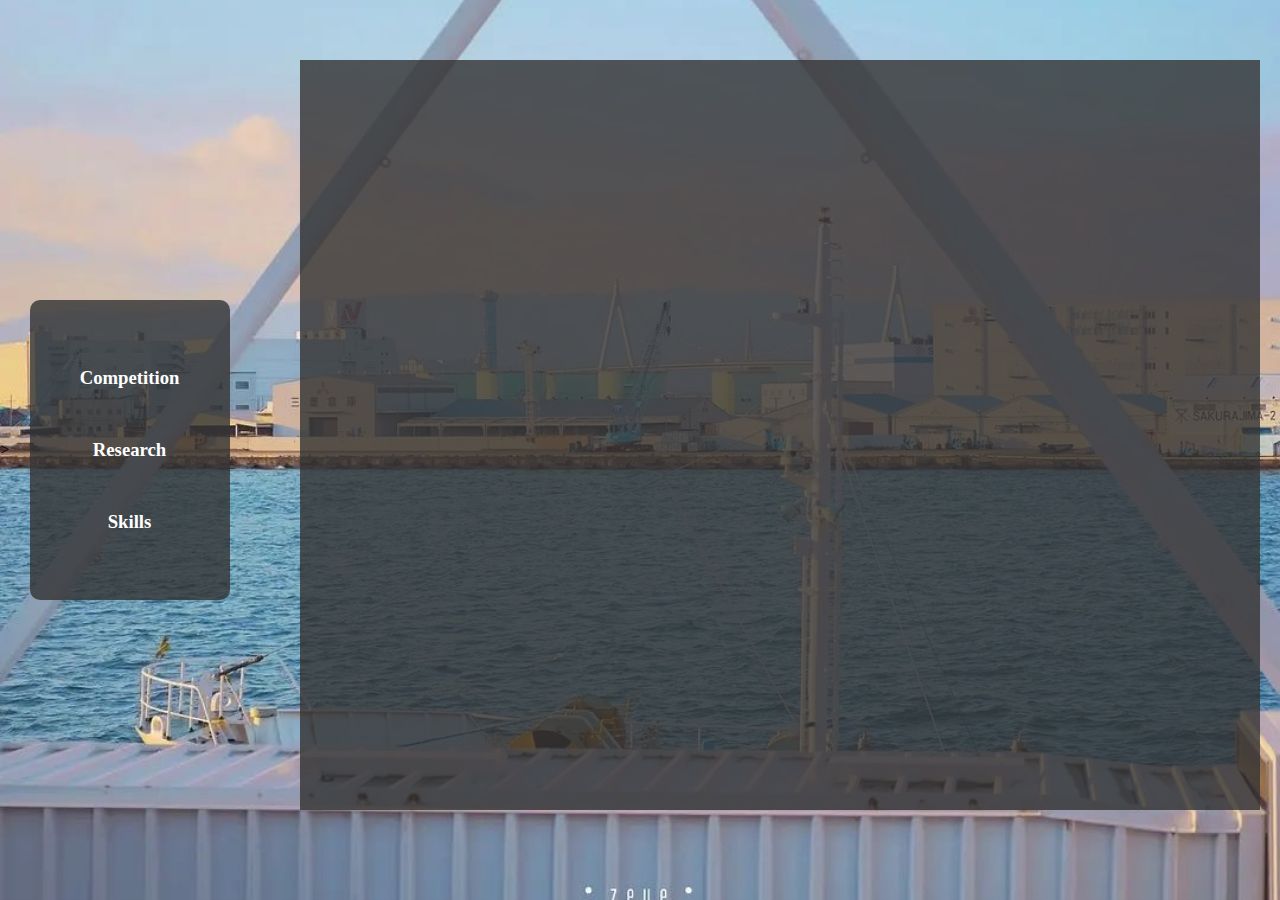
==== pages/ds_page/index.html @ 83cfbe46 "update first time" ====
<!DOCTYPE html>
<html lang="en">
<head>
    <meta charset="utf-8" />
    <meta http-equiv="X-UA-Compatible" content="IE=edge">
    <!-- Title of this subpage-->>
    <title>Huirong Zhou|Data Science</title>
    <meta name="viewport" content="width=device-width, initial-scale=1">
    <link rel="stylesheet" type="text/css" media="screen" href="ds_index.css" />
    <script src="index.js"></script>
</head>
    <body>
        <!-- Content on the left, 4 MAXIMUM-->
        <div class="left_container">
            <div class="btn competition" onclick="showContent('competition')">
                <h3>Competition</h3>
            </div>
            <div class="btn research" onclick="showContent('research')">
                <h3>Research</h3>
            </div>
            <div class="btn inschool" onclick="showContent('inschool')">
                <h3>Skills</h3>
            </div>

        
        </div>   
        <div class="right_container">
            <!-- Detailed information of the first category -->
            <div class="right_present_competition content">
                <div class="card">
                    <h1>Kaggle: LLM Prompt Generation Competition - Silver Medal (Top 5%)</h1>
                    <h2>April 2024</h2>
                    <p>
                        Participated in the Kaggle competition focused on generating prompts for large language models, achieving a silver medal in the top 5% of participants.
                    </p>
                </div>
                <hr /> <!-- Horizontal line separator -->
                <div class="card">
                    <h1>Tianchi: CCL2024-Eval Second Chinese Frame Semantic Parsing Evaluation Competition -Open Track Top 3/Closed Track Top 4</h1>
                    <h2>May 2024</h2>
                    <p>
                        Competed in the second Chinese Frame Semantic Parsing Evaluation competition on Tianchi, securing top 3 in the open track and top 4 in the closed track.
                    </p>
                </div>
                <hr /> <!-- Horizontal line separator -->
                <div class="card">
                    <h1>11th National College Student Mathematics Competition - Second Prize</h1>
                    <h2>November 2019</h2>
                    <p>
                        Awarded the second prize in the 11th National College Student Mathematics Competition, demonstrating strong mathematical skills and problem-solving abilities.
                    </p>
                </div>
                <hr /> <!-- Horizontal line separator -->
                <div class="card">
                    <h1>30th Beijing College Student Mathematics Competition - First Prize</h1>
                    <h2>December 2019</h2>
                    <p>
                        Achieved first prize in the 30th Beijing College Student Mathematics Competition, highlighting excellence in mathematical understanding and application.
                    </p>
                </div>
            </div>

            <!-- Detailed information of the second category -->
            <div class="right_present_research content">
                <div class="card">
                    <h1>Kaggle Competition: Recovering Language Model Prompts</h1>
                    <h2>May 2024</h2>
                    <p>
                        Text generation task. Generated training samples for fine-tuning the Mistral 7B model despite limited training data. Utilized a carefully designed few-shot learning strategy to fully exploit the model's potential, achieving a final test accuracy of over 68%.
                    </p>
                </div>
                <hr /> <!-- Horizontal line separator -->
                <div class="card">
                    <h1>Tianchi Competition: Chinese Frame Semantic Parsing</h1>
                    <h2>April 2024</h2>
                    <p>
                        Extracted frame semantic structures from Chinese text, addressing three tasks: identifying frame information, argument spans, and argument roles. Used pre-trained large models to generate word embedding vectors, coupled with innovative position encoding. Trained a transformer-based model to deeply understand events or situations in sentences, achieving a weighted score of 71.41 across the three tasks.
                    </p>
                </div>
                <hr /> <!-- Horizontal line separator -->
                <div class="card">
                    <h1>Image Recognition Project</h1>
                    <h2>November 2023</h2>
                    <p>
                        Employed deep learning techniques to construct CNN and VGG models optimized through transfer learning for efficient recognition and classification of pistachio images. Achieved over 90% recognition accuracy on the test set through meticulous data preprocessing, model training, and optimization.
                    </p>
                </div>
            </div>


            <!-- Detailed information of the third category -->
            <div class="right_present_inschool content">
                <div class="card">
                    <div class="card">
                        <h1>Programming</h1>
                        <h2>Python, R, SQL, Stata, SAS
                        </p>
                    </div>
                <div class="card">
                    <div class="card">
                        <h1>Language</h1>
                        <h2>TOFEL 97 marks, GRE  322 marks                 
                        </p>
                </div>
            </div>
        </div>
        <div class="return">
            <div class="btn ds_to_home">
                <a href="../../index.html">
                    <h2>Return</h2>
                </a>
            </div>
        </div>
        <script>
            // Initialize with 'Professional' content displayed
            showContent('professional');
        </script>
    </body>
</html>
---- pages/ds_page/ds_index.css ----
*{
    margin: 0;
    padding: 0;
    box-sizing: border-box;
  }

body{
    min-height: 100vh;
    display: flex;
    justify-content: center;
    align-items: center;
    background-image: url('../../dict/images/ds_cover.jpg');
    background-position: center;
    background-size: cover;
    background-repeat: no-repeat;
    /* flex-direction: column; */
  }

  .left_container {
    width: 200px;
    height: 300px;
    background-color: rgba(51, 51, 51, 0.8); /* Background color with 80% opacity */
    display: flex;
    flex-direction: column;
    align-items: center;
    justify-content: center;
    border-radius: 10px; /* Adding border-radius for rounded corners */
    /* margin-left: 20px; */
    margin-right:50px;
    margin-left: 20px;
}

.btn {
    padding: 20px;
    margin: 5px;
    color: #fff;
    text-align: center;
    cursor: pointer;
    transition: background-color 0.3s ease; /* Adding a smooth transition effect on hover */
}

/* Hover effect on buttons */
.btn:hover {
    background-color: #555; /* Change the background color on hover */
}

.right_container{
    position: relative;
    width: 75%;
    height: 750px;
    background-color: rgba(51, 51, 51, 0.8);
    display: flex;
    flex-direction: column;
    align-items: center;
    justify-content: center;
    padding: 20px;
    margin: 20px 20px 50px 20px;
}

.right_present_professional,
.right_present_research,
.right_present_inschool,
.right_present_competition {
    position: absolute;
    top: 30px;
    left: 50px;
    right: 50px;
    bottom: 50px;
    padding: 20px; /* Add padding for spacing */
    display: none;
    box-sizing: border-box; /* Include padding in the total width */
    max-height: 800px;
    overflow-y: auto; 
}

.right_present_professional.active,
.right_present_research.active,
.right_present_inschool.active,
.right_present_comptition.active {
    display: block;
}

.card {
    position: relative;
    color: #fff;
    /* justify-content: center; */
}

.card h1{
    font-size: 24px;
    font-weight: 400;
    margin-top: 10px;
}

.card h2{
    font-size: 18px;
    font-weight: 200;
    margin-bottom: 20px;
}

.card p{
    font-size: 14px;
    font-weight: 200;
    margin-bottom: 25px;
}

.stacking_img {
    position: relative;
    text-align: center;
}

.stacking_img img {
    top: 50%;
    left: 50%;
    width: 70%;
    height: 70%;
}

.stacking_img p {
    /* 用于占据空间，以避免文本与图片重叠 */
    margin: 0;
}

.return {
    position: relative;
    display: flex;
    margin: 850px 0 0 0;
}

a:link {
    color: #fff;
}

a:visited{
    color: #fff;
}
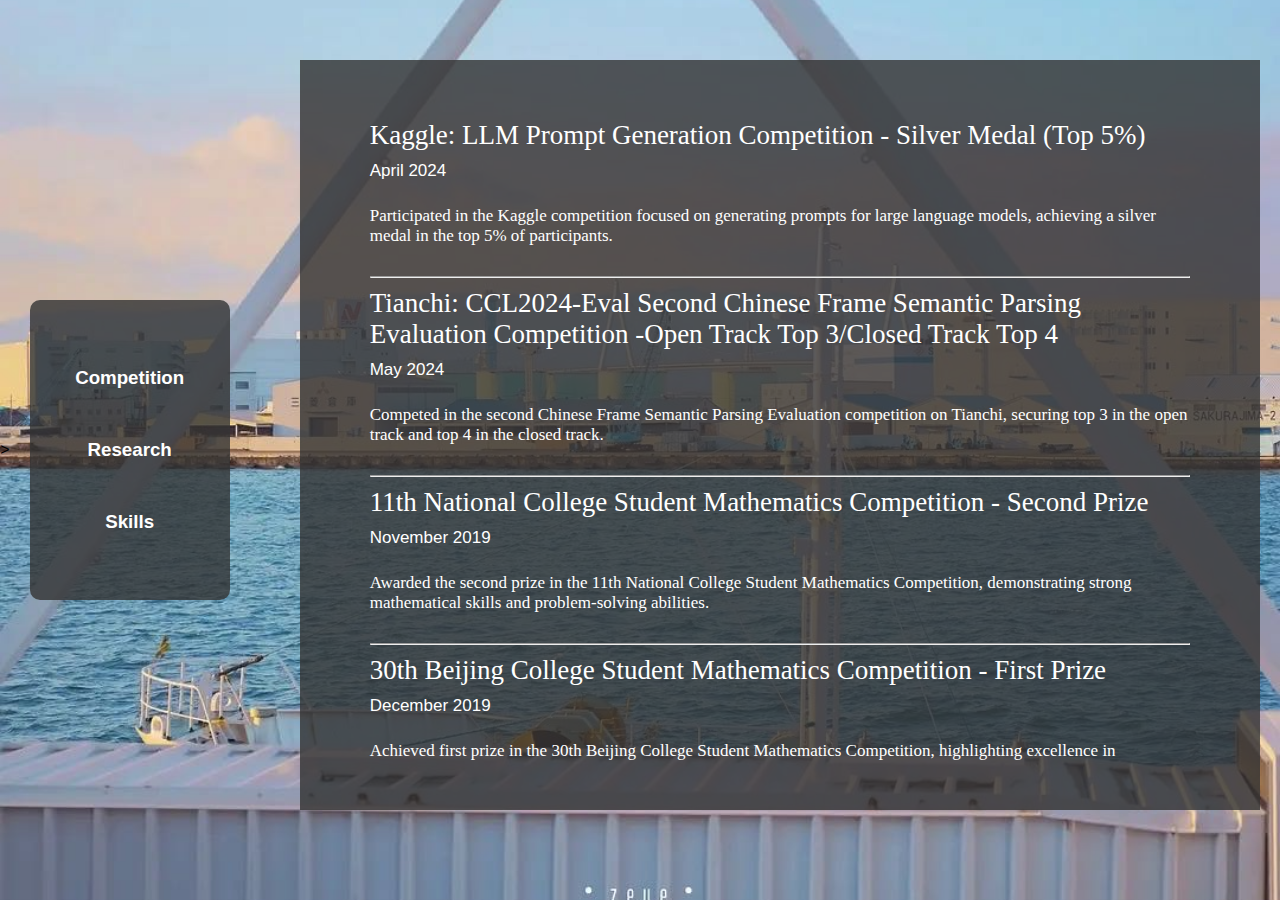
==== commit 50eefcfe: "repair goto link" ====
--- a/pages/ds_page/index.html
+++ b/pages/ds_page/index.html
@@ -101,19 +101,20 @@
                         <h1>Language</h1>
                         <h2>TOFEL 97 marks, GRE  322 marks                 
                         </p>
+                    </div>
+                    <hr />
+                </div>
+                <div class="return">
+                    <div class="btn ds_to_home">
+                        <a href="../../index.html">
+                            <h2>Return</h2>
+                        </a>
+                    </div>
                 </div>
             </div>
-        </div>
-        <div class="return">
-            <div class="btn ds_to_home">
-                <a href="../../index.html">
-                    <h2>Return</h2>
-                </a>
-            </div>
-        </div>
-        <script>
-            // Initialize with 'Professional' content displayed
-            showContent('professional');
-        </script>
-    </body>
-</html>+            <script>
+                // Initialize with 'Professional' content displayed
+                showContent('competition');
+            </script>
+        </body>
+    </html>--- a/pages/ds_page/ds_index.css
+++ b/pages/ds_page/ds_index.css
@@ -13,6 +13,7 @@
     background-position: center;
     background-size: cover;
     background-repeat: no-repeat;
+    font-family: Arial, sans-serif; /* Add this line */
     /* flex-direction: column; */
   }
 
@@ -36,6 +37,7 @@
     color: #fff;
     text-align: center;
     cursor: pointer;
+    font-family: Arial, sans-serif; /* Add this line */
     transition: background-color 0.3s ease; /* Adding a smooth transition effect on hover */
 }
 
@@ -87,21 +89,24 @@
 }
 
 .card h1{
-    font-size: 24px;
+    font-size: 27px;
     font-weight: 400;
     margin-top: 10px;
+    font-family: 'Times New Roman', Times, serif; /* Add this line */
 }
 
 .card h2{
-    font-size: 18px;
+    font-size: 17px;
     font-weight: 200;
-    margin-bottom: 20px;
+    margin-top: 10px;
+    margin-bottom: 25px;
 }
 
 .card p{
-    font-size: 14px;
-    font-weight: 200;
-    margin-bottom: 25px;
+    font-size: 17px;
+    font-weight: 100;
+    margin-bottom: 30px;
+    font-family:  'Times New Roman', Times, serif; /* Add this line */
 }
 
 .stacking_img {
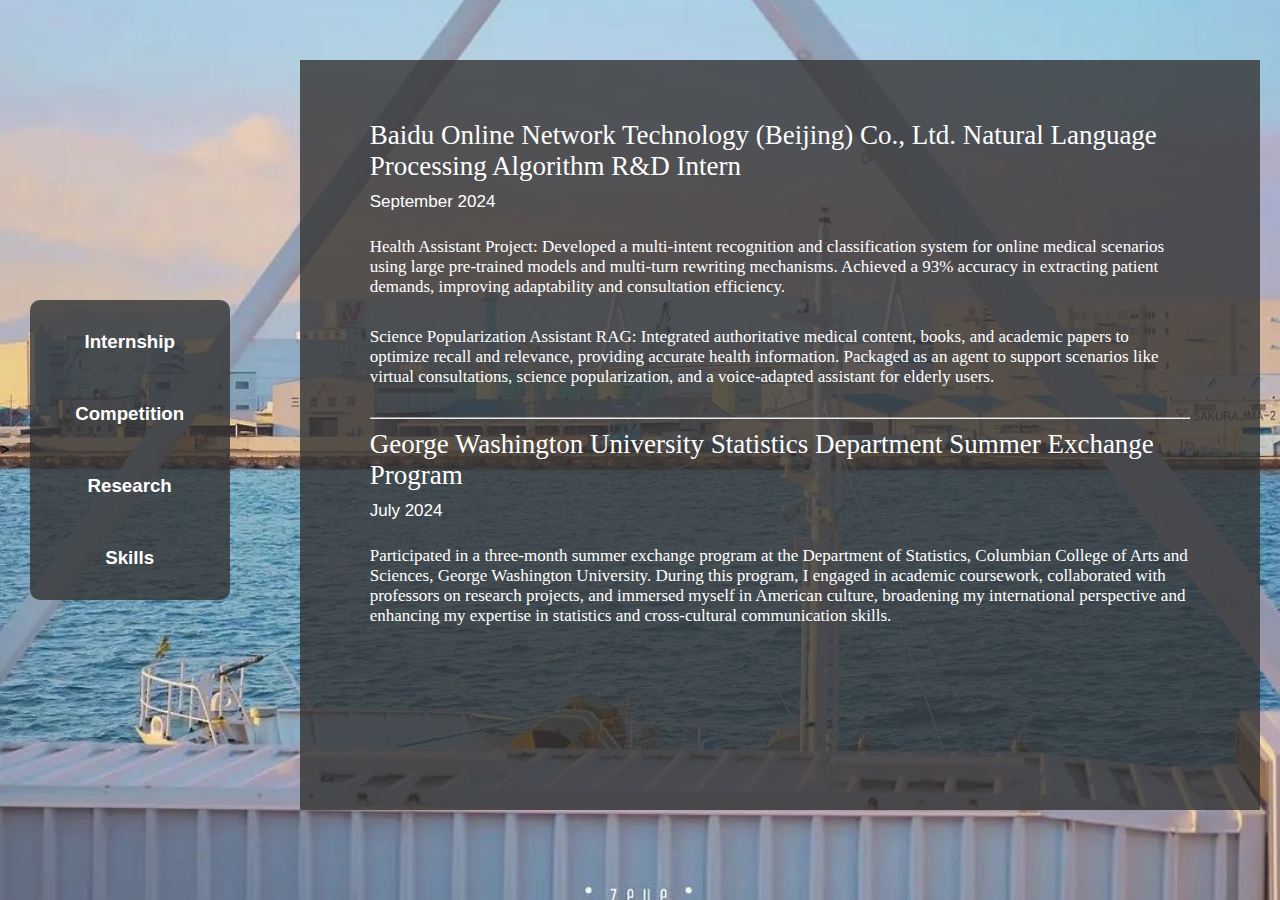
==== commit 9dfea60f: "add internship and program" ====
--- a/pages/ds_page/index.html
+++ b/pages/ds_page/index.html
@@ -12,6 +12,9 @@
     <body>
         <!-- Content on the left, 4 MAXIMUM-->
         <div class="left_container">
+            <div class="btn inschool" onclick="showContent('internship')">
+                <h3>Internship</h3>
+            </div>
             <div class="btn competition" onclick="showContent('competition')">
                 <h3>Competition</h3>
             </div>
@@ -20,11 +23,34 @@
             </div>
             <div class="btn inschool" onclick="showContent('inschool')">
                 <h3>Skills</h3>
-            </div>
+            </div>  
+
 
         
         </div>   
         <div class="right_container">
+            <!-- Detailed information of the first category -->
+            <div class="right_present_internship content">
+                <div class="card">
+                    <h1>Baidu Online Network Technology (Beijing) Co., Ltd.
+                        Natural Language Processing Algorithm R&D Intern</h1>
+                    <h2>September 2024</h2>
+                    <p>
+                        Health Assistant Project: Developed a multi-intent recognition and classification system for online medical scenarios using large pre-trained models and multi-turn rewriting mechanisms. Achieved a 93% accuracy in extracting patient demands, improving adaptability and consultation efficiency.
+                    </p>
+                    <p>
+                    Science Popularization Assistant RAG: Integrated authoritative medical content, books, and academic papers to optimize recall and relevance, providing accurate health information. Packaged as an agent to support scenarios like virtual consultations, science popularization, and a voice-adapted assistant for elderly users.
+                </p>
+                </div>                                                                                                                                  
+                <hr /> <!-- Horizontal line separator -->
+                <div class="card">
+                    <h1>George Washington University Statistics Department Summer Exchange Program</h1>
+                    <h2>July 2024</h2>
+                    <p>
+                        Participated in a three-month summer exchange program at the Department of Statistics, Columbian College of Arts and Sciences, George Washington University. During this program, I engaged in academic coursework, collaborated with professors on research projects, and immersed myself in American culture, broadening my international perspective and enhancing my expertise in statistics and cross-cultural communication skills.
+                    </p>
+                </div>
+            </div>
             <!-- Detailed information of the first category -->
             <div class="right_present_competition content">
                 <div class="card">
@@ -114,7 +140,7 @@
             </div>
             <script>
                 // Initialize with 'Professional' content displayed
-                showContent('competition');
+                showContent('internship');
             </script>
         </body>
     </html>--- a/pages/ds_page/ds_index.css
+++ b/pages/ds_page/ds_index.css
@@ -59,7 +59,7 @@
     margin: 20px 20px 50px 20px;
 }
 
-.right_present_professional,
+.right_present_internship,
 .right_present_research,
 .right_present_inschool,
 .right_present_competition {
@@ -75,7 +75,7 @@
     overflow-y: auto; 
 }
 
-.right_present_professional.active,
+.right_present_internship.active,
 .right_present_research.active,
 .right_present_inschool.active,
 .right_present_comptition.active {
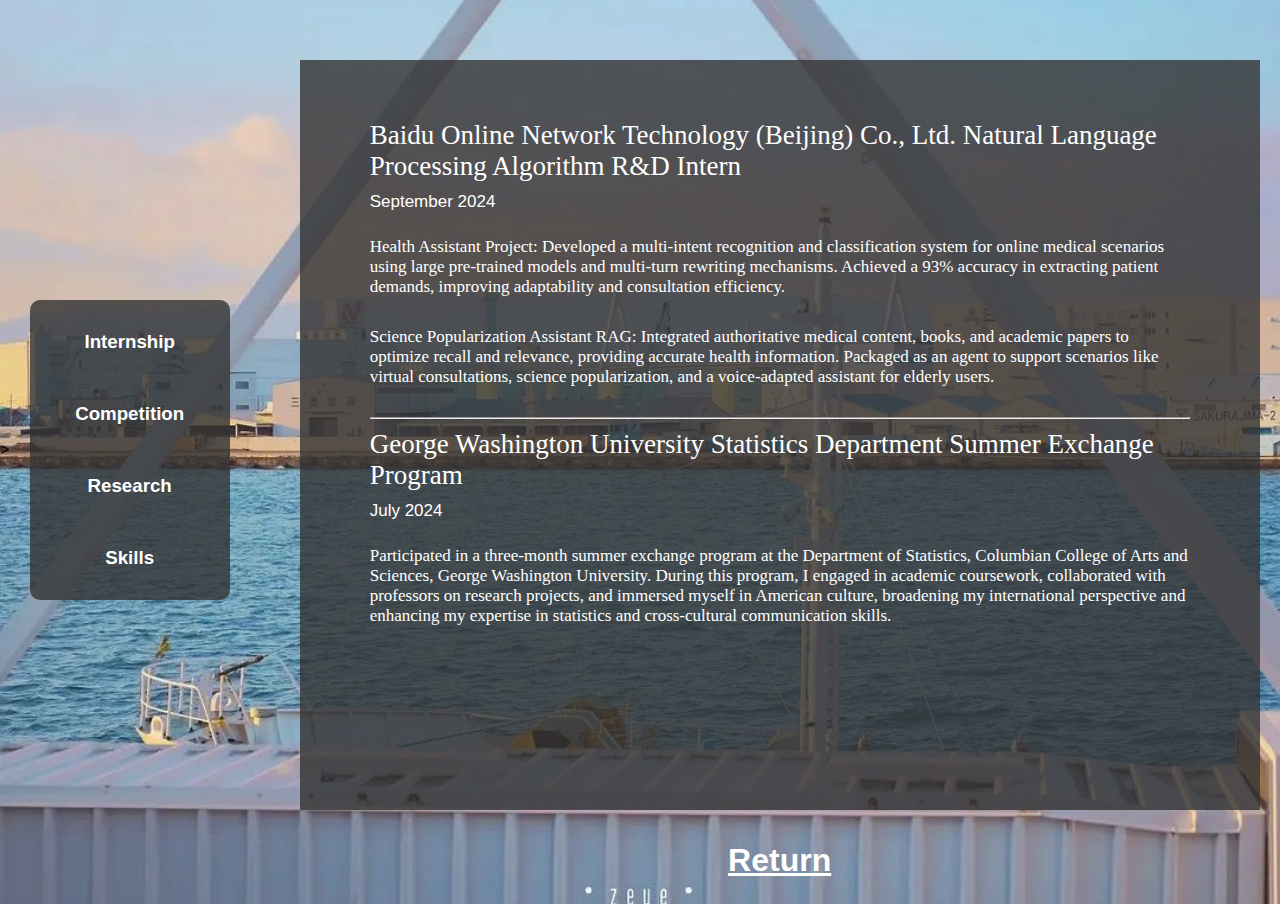
==== commit 5ad2865a: "return" ====
--- a/pages/ds_page/index.html
+++ b/pages/ds_page/index.html
@@ -117,25 +117,23 @@
             <!-- Detailed information of the third category -->
             <div class="right_present_inschool content">
                 <div class="card">
-                    <div class="card">
-                        <h1>Programming</h1>
-                        <h2>Python, R, SQL, Stata, SAS
-                        </p>
+                    <h1>Programming</h1>
+                    <h2> </h2>
+                    <p>Python, R, SQL, Stata, SAS</p>
+                <hr /> <!-- Horizontal line separator -->
                     </div>
                 <div class="card">
-                    <div class="card">
-                        <h1>Language</h1>
-                        <h2>TOFEL 97 marks, GRE  322 marks                 
-                        </p>
+                    <h1>Language</h1>
+                    <h2> </h2>
+                    <p>TOFEL 97 marks, GRE  322 marks </p>              
+                <hr /> <!-- Horizontal line separator -->
                     </div>
-                    <hr />
                 </div>
-                <div class="return">
-                    <div class="btn ds_to_home">
-                        <a href="../../index.html">
-                            <h2>Return</h2>
-                        </a>
-                    </div>
+            <div class="return">
+                <div class="btn ds_to_home">
+                    <a href="../../index.html">
+                        <h1>Return</h1>
+                    </a>
                 </div>
             </div>
             <script>
--- a/pages/ds_page/ds_index.css
+++ b/pages/ds_page/ds_index.css
@@ -138,4 +138,10 @@
 
 a:visited{
     color: #fff;
+}
+
+.mall_video{
+    position: relative;
+    margin-left: 200px;
+    margin-right: 200px;
 }